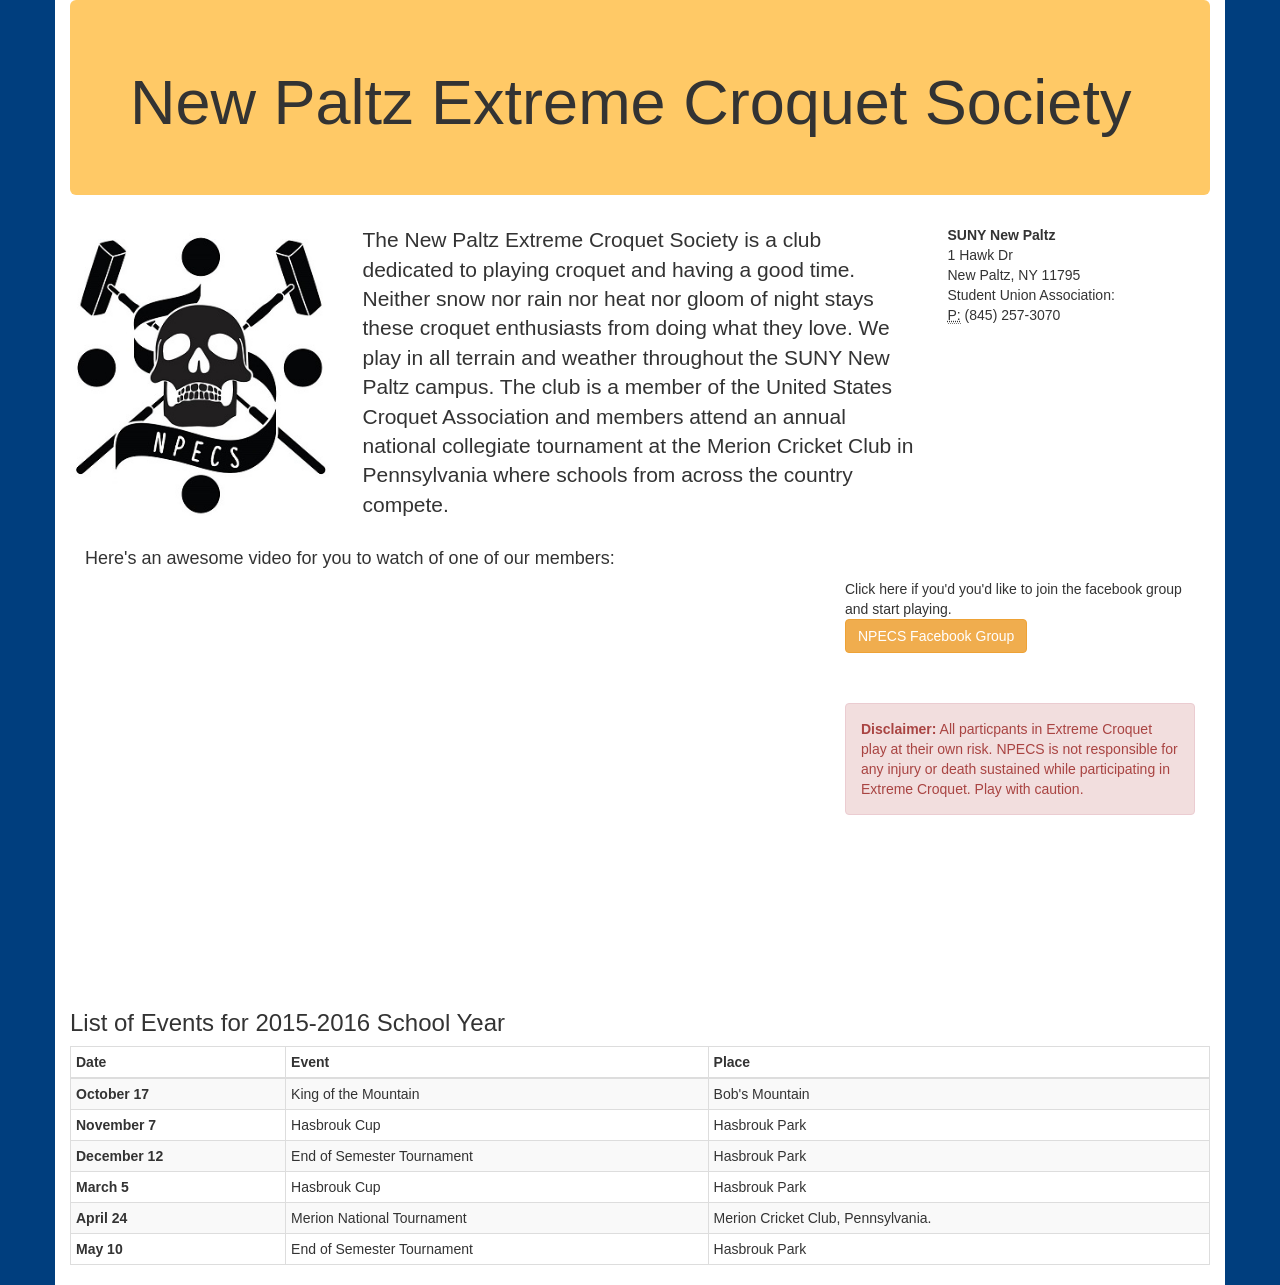
==== NPECS/index.html @ aa99d5e2 "NPECS page initial commit" ====
<!DOCTYPE html>
<html lang="en">
  <head>
    <meta charset="utf-8">
    <meta http-equiv="X-UA-Compatible" content="IE=edge">
    <meta name="viewport" content="width=device-width, initial-scale=1">
    <!-- The above 3 meta tags *must* come first in the head; any other head content must come *after* these tags -->
    <title>NPECS</title>
    <style>
        #head {
          background-color:#ffc966;
        }
        .background {
            background-color: #003e7e;
        }
        .container {
            background-color: white;
        }
        html {
            background-color: #003e7e;
        }
    </style>

    <!-- Bootstrap -->
    <link href="https://maxcdn.bootstrapcdn.com/bootstrap/3.3.5/css/bootstrap.min.css" rel="stylesheet">

  </head>
  <body>
    <div class="background">
    <div class="container">
        
        <div class="jumbotron" id="head">
             <h1>New Paltz Extreme Croquet Society</h1>
        </div>  
        <div class="row">
            <div class="col-md-3 col-xs-12">
                <img src="images/NPECS.jpg" class="img-responsive" alt="Responsive image" />
            </div>
            <div class="col-md-6 col-xs-12">
                <p class="lead">The New Paltz Extreme Croquet Society is a club dedicated to playing croquet and having a good time. Neither snow nor rain nor heat nor gloom of night stays these croquet enthusiasts from doing what they love. We play in all
                terrain and weather throughout the SUNY New Paltz campus.  The club is a member of the United States Croquet Association and members attend an annual national collegiate tournament at the Merion Cricket Club in Pennsylvania where schools from across
                the country compete.
                </p>
            </div>
            <div class="col-md-3 col-xs-9">
                <address>
                  <strong>SUNY New Paltz</strong><br>
                  1 Hawk Dr<br>
                  New Paltz, NY 11795<br>
                  Student Union Association:<br>
                  <abbr title="Phone">P:</abbr>  (845) 257-3070
                </address>
            </div>
       </div>
       <div class="col-md-8">
         <h4>Here's an awesome video for you to watch of one of our members:</h4>
         <div class="embed-responsive embed-responsive-16by9">
           <iframe width="420" height="315" class="embed-responsive-item" src="https://www.youtube.com/embed/hgTgOjkcvpc" ></iframe>
         </div>
       </div>
       <br>
       <br>
       <div class="col-md-4 col-xs-11">
          <p>Click here if you'd you'd like to join the facebook group and start playing.
          <br>
            <a class="btn btn-warning" href="https://www.facebook.com/groups/NewPaltzCroquet/" role="button">NPECS Facebook Group</a>
          </p>
          <br>
          <br>
          <div class="alert alert-danger" role="alert"><p><strong>Disclaimer:</strong> All particpants in Extreme Croquet play at their own risk. NPECS is not responsible for any injury or death sustained while participating in
          Extreme Croquet.  Play with caution.</p>
          </div>
        </div>
       <br>
       
       <div class="row">
        <div class="col-md-12 col-xs-12">
          <div class="table-responsive">
            <table class="table table-bordered table-condensed table-striped table-hover">
              <thead>
                <h3>List of Events for 2015-2016 School Year</h3>
                <tr>
                  <th>Date</th>
                  <th>Event</th>
                  <th>Place</th>
                </tr>
              </thead>
              <tbody>
                <tr>
                  <th scope="row">October 17</th>
                  <td>King of the Mountain</td>
                  <td>Bob's Mountain</td>
                </tr>
                <tr>
                  <th scope="row">November 7</th>
                  <td>Hasbrouk Cup</td>
                  <td>Hasbrouk Park</td>
                </tr>
                <tr>
                  <th scope="row">December 12</th>
                  <td>End of Semester Tournament</td>
                  <td>Hasbrouk Park</td>
                </tr>
                <tr>
                  <th scope="row">March 5</th>
                  <td>Hasbrouk Cup</td>
                  <td>Hasbrouk Park</td>
                </tr>
                <tr>
                  <th scope="row">April 24</th>
                  <td>Merion National Tournament</td>
                  <td>Merion Cricket Club, Pennsylvania.</td>
                </tr>
                <tr>
                  <th scope="row">May 10</th>
                  <td>End of Semester Tournament</td>
                  <td>Hasbrouk Park</td>
                </tr>
              </tbody>
            </table>
          </div>
        </div>
      </div>
      </div>

    
    </div>
    <!-- jQuery (necessary for Bootstrap's JavaScript plugins) -->
    <script src="https://ajax.googleapis.com/ajax/libs/jquery/1.11.3/jquery.min.js"></script>
    <!-- Include all compiled plugins (below), or include individual files as needed -->
    <script src="https://maxcdn.bootstrapcdn.com/bootstrap/3.3.5/js/bootstrap.min.js"></script>
    <script type="text/javascript">
      $(".progress-bar").animate({width: "75%"}, 2000)
    </script>
  </body>
</html>
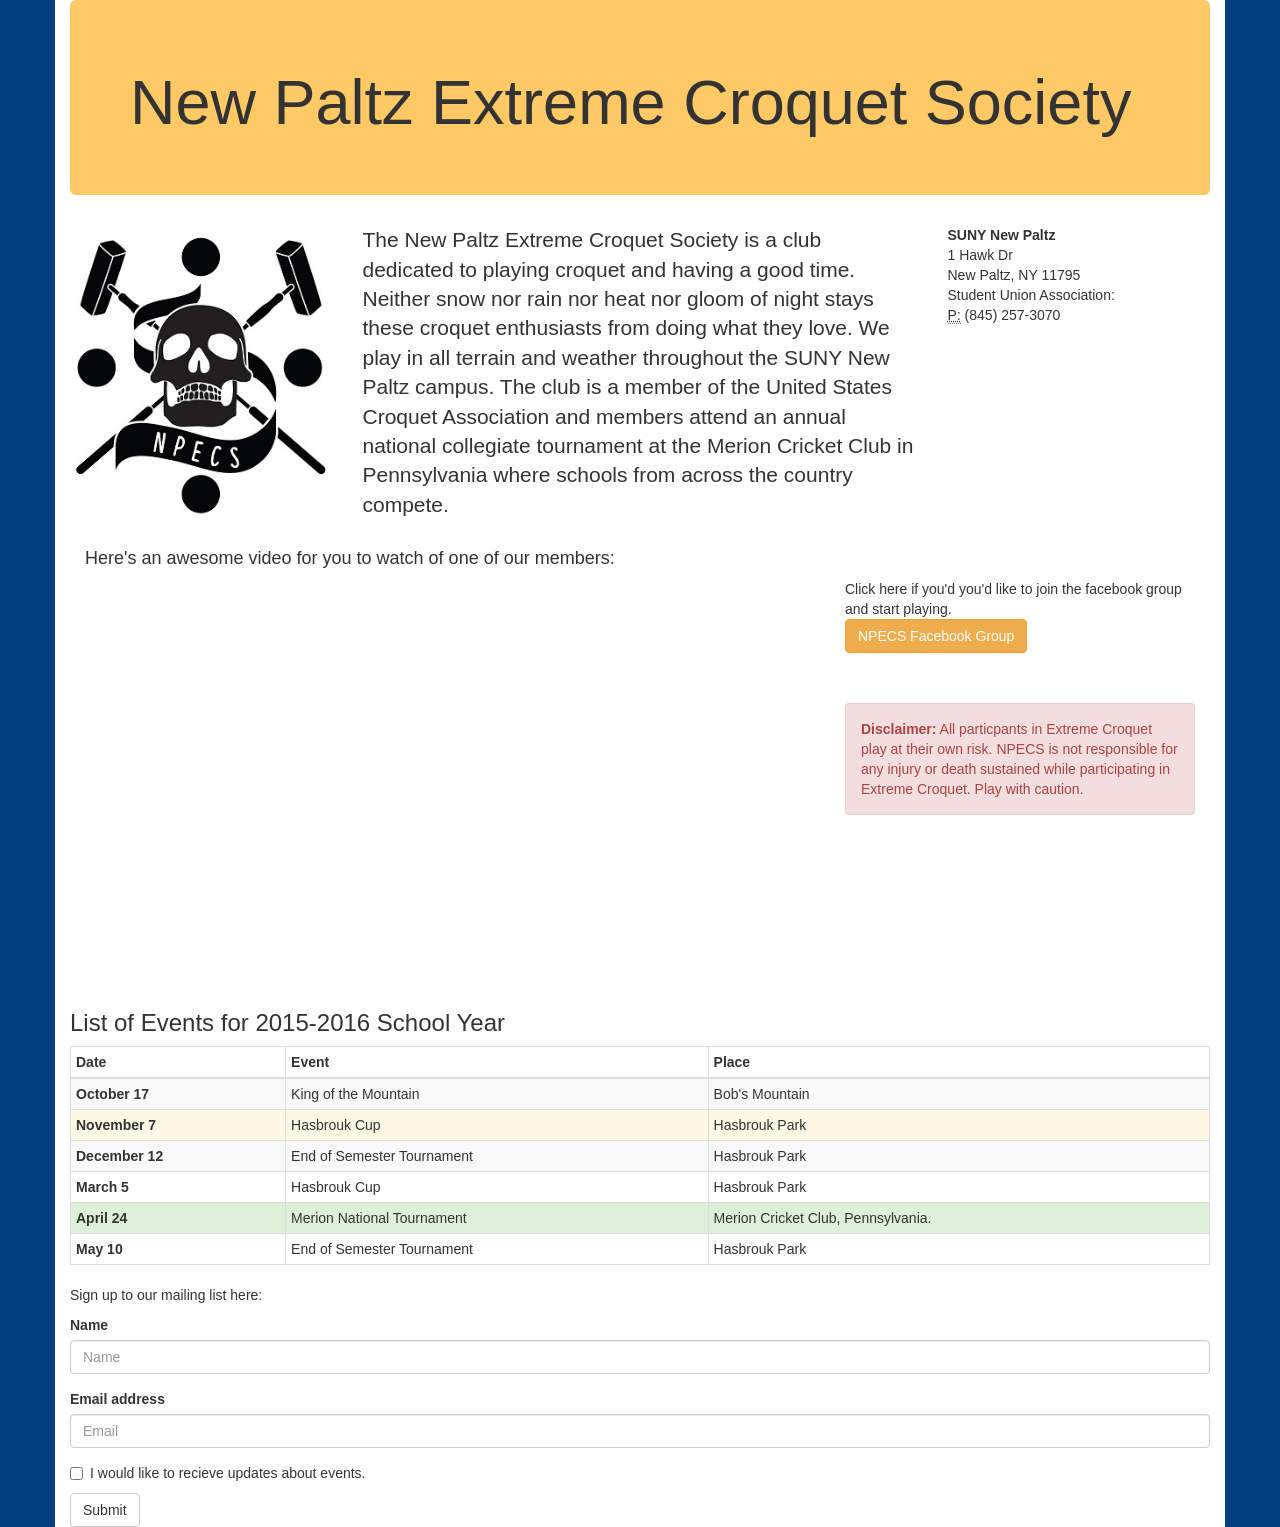
==== commit c6483c6d: "Added form for mailing list" ====
--- a/NPECS/index.html
+++ b/NPECS/index.html
@@ -52,6 +52,7 @@
                 </address>
             </div>
        </div>
+      
        <div class="col-md-8">
          <h4>Here's an awesome video for you to watch of one of our members:</h4>
          <div class="embed-responsive embed-responsive-16by9">
@@ -91,7 +92,7 @@
                   <td>King of the Mountain</td>
                   <td>Bob's Mountain</td>
                 </tr>
-                <tr>
+                <tr class="warning">
                   <th scope="row">November 7</th>
                   <td>Hasbrouk Cup</td>
                   <td>Hasbrouk Park</td>
@@ -106,7 +107,7 @@
                   <td>Hasbrouk Cup</td>
                   <td>Hasbrouk Park</td>
                 </tr>
-                <tr>
+                <tr class="success">
                   <th scope="row">April 24</th>
                   <td>Merion National Tournament</td>
                   <td>Merion Cricket Club, Pennsylvania.</td>
@@ -121,6 +122,29 @@
           </div>
         </div>
       </div>
+      
+      <div row="col-md-5">
+         <p>Sign up to our mailing list here: </p>
+       </div>
+       <div row="col-md-7">
+       <form>
+         <div class="form-group">
+          <label for="mailingListName">Name</label>
+          <input type="name" class="form-control" id="mailingListName" placeholder="Name">
+        </div>
+        <div class="form-group">
+          <label for="email">Email address</label>
+          <input type="email" class="form-control" id="email" placeholder="Email">
+        </div>
+        <div class="checkbox">
+          <label>
+            <input type="checkbox"> I would like to recieve updates about events.
+          </label>
+        </div>
+        <button type="submit" class="btn btn-default">Submit</button>
+      </form>
+      </div>
+      
       </div>
 
     
@@ -129,8 +153,5 @@
     <script src="https://ajax.googleapis.com/ajax/libs/jquery/1.11.3/jquery.min.js"></script>
     <!-- Include all compiled plugins (below), or include individual files as needed -->
     <script src="https://maxcdn.bootstrapcdn.com/bootstrap/3.3.5/js/bootstrap.min.js"></script>
-    <script type="text/javascript">
-      $(".progress-bar").animate({width: "75%"}, 2000)
-    </script>
   </body>
 </html>
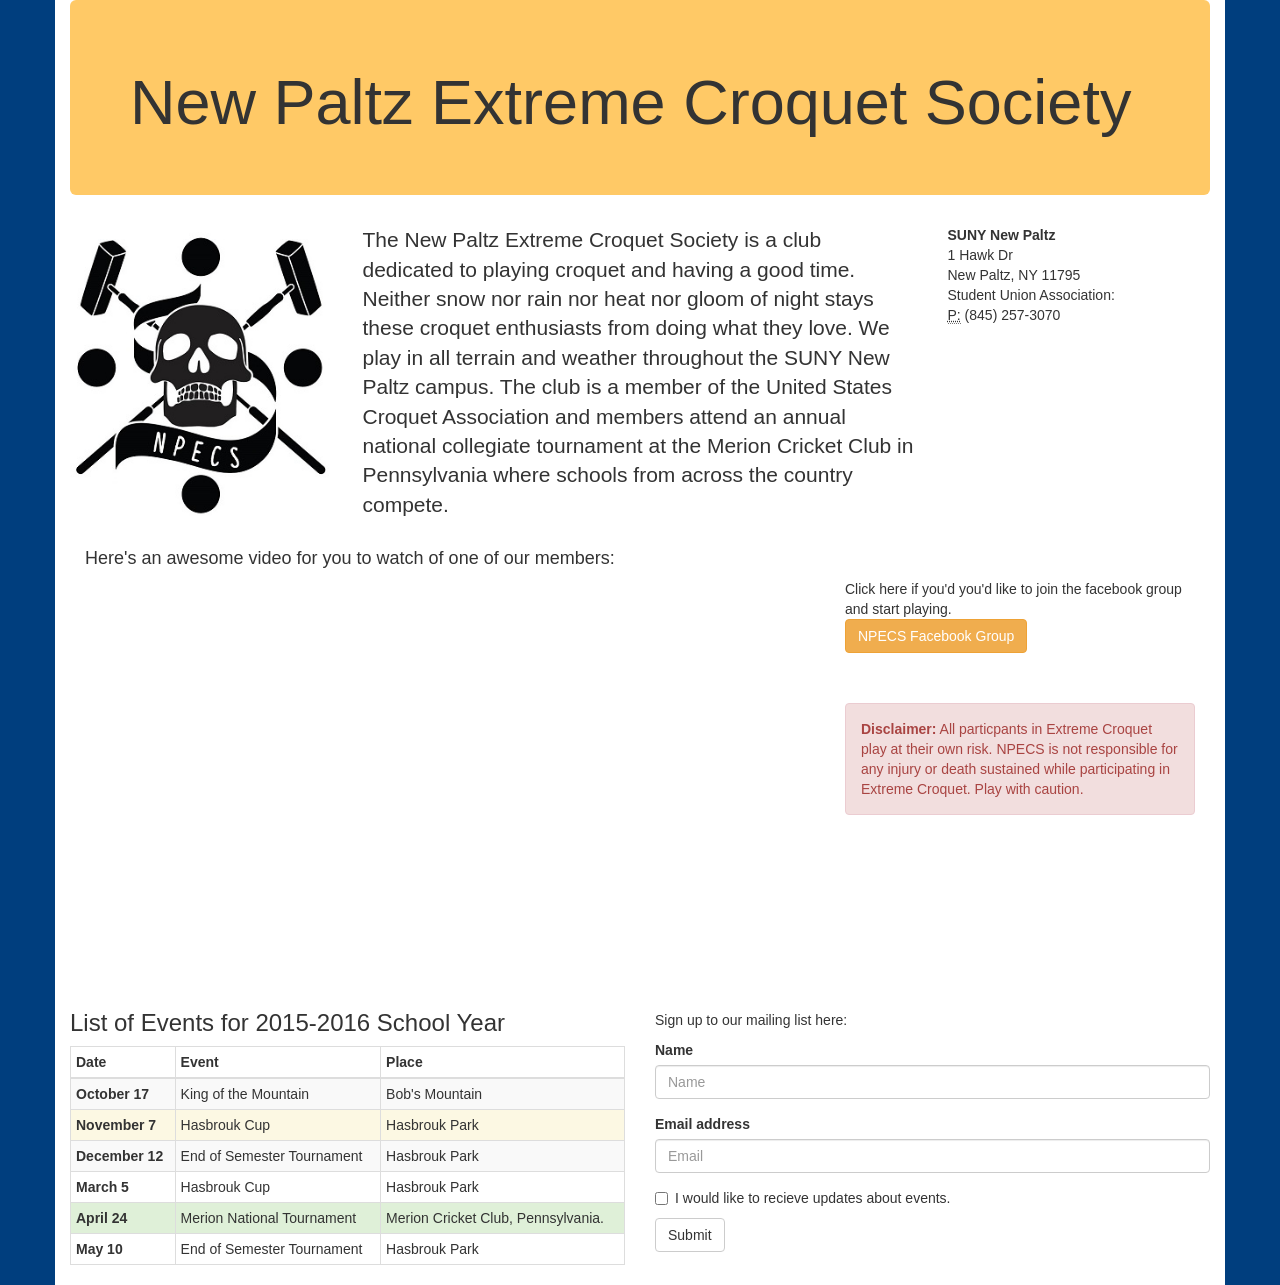
==== commit 4d4aecab: "Placed event table and mailing list form in same row" ====
--- a/NPECS/index.html
+++ b/NPECS/index.html
@@ -75,7 +75,7 @@
        <br>
        
        <div class="row">
-        <div class="col-md-12 col-xs-12">
+        <div class="col-md-6 col-xs-12">
           <div class="table-responsive">
             <table class="table table-bordered table-condensed table-striped table-hover">
               <thead>
@@ -121,33 +121,30 @@
             </table>
           </div>
         </div>
-      </div>
-      
-      <div row="col-md-5">
-         <p>Sign up to our mailing list here: </p>
-       </div>
-       <div row="col-md-7">
-       <form>
-         <div class="form-group">
-          <label for="mailingListName">Name</label>
-          <input type="name" class="form-control" id="mailingListName" placeholder="Name">
+        
+         <div class="col-md-6 col-xs-12">
+          <br />
+           <p>Sign up to our mailing list here: </p>
+           <form>
+             <div class="form-group">
+              <label for="mailingListName">Name</label>
+              <input type="name" class="form-control" id="mailingListName" placeholder="Name">
+            </div>
+            <div class="form-group">
+              <label for="email">Email address</label>
+              <input type="email" class="form-control" id="email" placeholder="Email">
+            </div>
+            <div class="checkbox">
+              <label>
+                <input type="checkbox"> I would like to recieve updates about events.
+              </label>
+            </div>
+            <button type="submit" class="btn btn-default">Submit</button>
+          </form>
         </div>
-        <div class="form-group">
-          <label for="email">Email address</label>
-          <input type="email" class="form-control" id="email" placeholder="Email">
-        </div>
-        <div class="checkbox">
-          <label>
-            <input type="checkbox"> I would like to recieve updates about events.
-          </label>
-        </div>
-        <button type="submit" class="btn btn-default">Submit</button>
-      </form>
-      </div>
-      
       </div>
 
-    
+      </div>
     </div>
     <!-- jQuery (necessary for Bootstrap's JavaScript plugins) -->
     <script src="https://ajax.googleapis.com/ajax/libs/jquery/1.11.3/jquery.min.js"></script>
